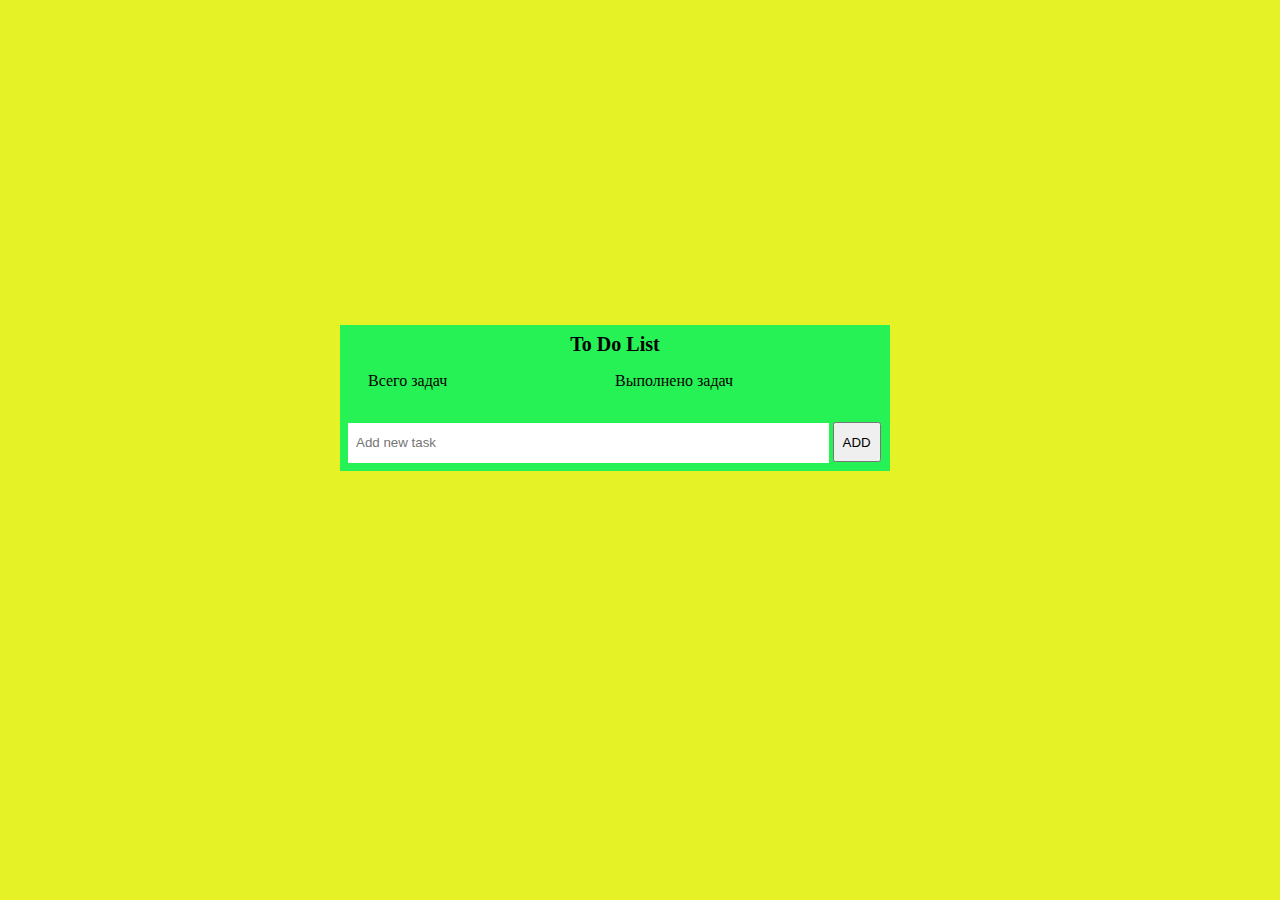
==== Day09/ex02/index.html @ 30ba704d "todo list" ====
<!doctype html>
<html>
<head>
    <meta charset="UTF-8">
    <meta name="viewport"
          content="width=device-width, user-scalable=no, initial-scale=1.0, maximum-scale=1.0, minimum-scale=1.0">
    <meta http-equiv="X-UA-Compatible" content="ie=edge">
    <link rel="stylesheet" href="style.css">
    <script src="todo.js"></script>
    <title>Document</title>
</head>
<body bgcolor= #e4f226 >

    <div class="app">
        <div class="app__header">
            <div class="app__title"><span class="app__title-text">To Do List</span></div>
            <div class="app__info">
                <div class="app__info-item">
                    <span class="app__info-text">Всего задач</span>
                    <span class="app__info-number" id="js-all-tasks"></span>
                </div>
                <div class="app__info-item">
                    <span class="app__info-text">Выполнено задач</span>
                    <span class="app__info-number" id="js-done-tasks"></span>
                </div>
            </div>
        </div>
        <div class="app__body">
            <ul class="app__list" id="app__list"></ul>
        </div>
        <div class="app__footer">
            <input class="app__task-new" id="app__task-new" placeholder="Add new task">
            <button class="button_add" >ADD</button>
        </div>
    </div>




</body>
</html>
---- Day09/ex02/style.css ----
html,
body {
    height: 100%;
    width: 100%}

body {
    margin: 0;
    padding: 0;}

* {
    box-sizing: border-box; }

ul,
li {
    margin: 0;
    padding: 8px 28px;
}


.wrapper  {
    align-items: center;
    background-color: #f2eb1d;
    display: flex;
    justify-content: center;
    height: 100%; }

.app {
    width: 550px;
    position: absolute;
    top: 50%;
    left: 50%;
    margin: -125px 0 0 -300px;

}
.app__header {
    background-color: #26f256; }
.app__title {
    font-size: 20px;
    font-weight: 600;
    padding: 8px 16px;
    text-align: center; }
.app__info {
    display: flex;
    padding: 8px 28px; }
.app__info-item {
    align-items: center;
    display: flex;
    flex: 1; }
.app__body {
    background-color: #26f256; }
.app__footer {
    background-color: #26f256;
    padding: 8px 8px; }
.app__list-item {
    align-items: center;
    display: flex;
    position: relative; }
.app__list-item:hover {
    background-color: #fff; }
.app__list-item:hover .app__list-remove {
    opacity: 0.5; }
.app__list-item:hover .app__list-remove:hover {
    opacity: 1; }
.app__list-item.app__list-item--done {
    background-color: #8fc579; }
.app__list-item.app__list-item--done .app__list-text {
    text-decoration: line-through; }
.app__list-text {
    cursor: pointer;
    flex: 1;
    line-height: 24px;
    padding: 8px 16px; }
.app__list-remove {
    border: 1px solid red;
    border-radius: 50%;
    cursor: pointer;
    height: 32px;
    fles-shrink: 0;
    margin-left: auto;
    margin-right: 5px;
    opacity: 0;
    padding: 0 8px;
    transform: rotate(45deg);
    transition: all linear 0.3s;
    width: 32px; }
.app__list-remove:before, .app__list-remove:after {
    content: "";
    background-color: red;
    display: block;
    left: 50%;
    position: absolute;
    top: 50%;
}
.app__list-remove:before {
    height: 3px;
    width: 20px; }
.app__list-remove:after {
    height: 20px;
    width: 3px; }
.app__task-new {
    border: 0;
    line-height: 40px;
    min-height: 40px;
    padding: 0 8px;
    width: 90%; }
.button_add {
    width: 50px;
    height: 40px;
    width: 9%
}
ul li{
    margin-top: 20px;
}
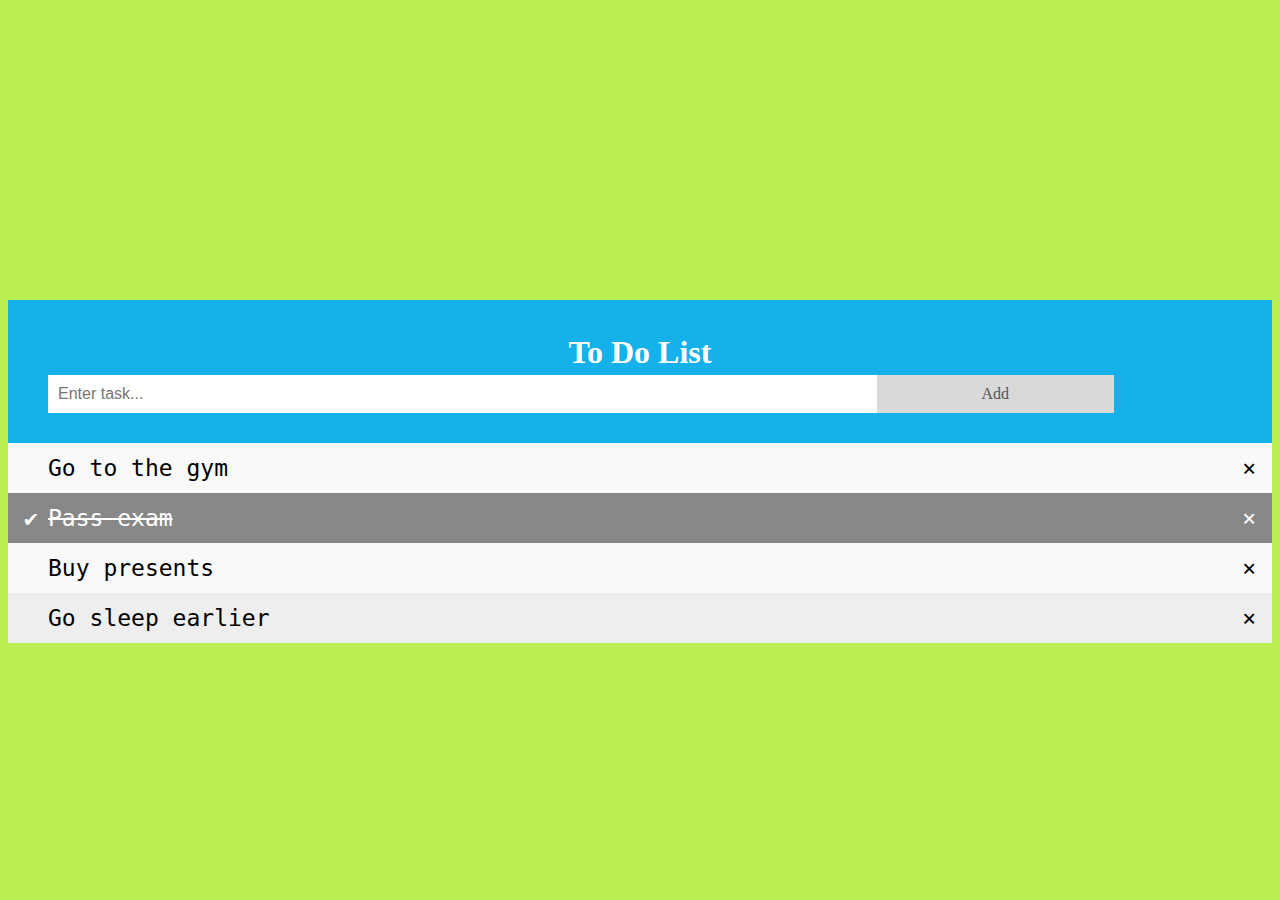
==== commit 16d82c84: "todo p.2" ====
--- a/Day09/ex02/index.html
+++ b/Day09/ex02/index.html
@@ -1,41 +1,28 @@
-<!doctype html>
+<!DOCTYPE html>
 <html>
 <head>
-    <meta charset="UTF-8">
-    <meta name="viewport"
-          content="width=device-width, user-scalable=no, initial-scale=1.0, maximum-scale=1.0, minimum-scale=1.0">
-    <meta http-equiv="X-UA-Compatible" content="ie=edge">
-    <link rel="stylesheet" href="style.css">
-    <script src="todo.js"></script>
-    <title>Document</title>
+    <meta name="viewport" content="width=device-width, initial-scale=1.0, minimum-scale=0.5, maximum-scale=3.0">
+    <link  href="styles.css" rel="stylesheet">
+
 </head>
-<body bgcolor= #e4f226 >
+<body bgcolor="#baef51">
 
-    <div class="app">
-        <div class="app__header">
-            <div class="app__title"><span class="app__title-text">To Do List</span></div>
-            <div class="app__info">
-                <div class="app__info-item">
-                    <span class="app__info-text">Всего задач</span>
-                    <span class="app__info-number" id="js-all-tasks"></span>
-                </div>
-                <div class="app__info-item">
-                    <span class="app__info-text">Выполнено задач</span>
-                    <span class="app__info-number" id="js-done-tasks"></span>
-                </div>
-            </div>
-        </div>
-        <div class="app__body">
-            <ul class="app__list" id="app__list"></ul>
-        </div>
-        <div class="app__footer">
-            <input class="app__task-new" id="app__task-new" placeholder="Add new task">
-            <button class="button_add" >ADD</button>
-        </div>
-    </div>
+<div id="myDIV" class="header">
+    <h1 style="margin:4px">To Do List</h1>
+    <input type="text" id="myInput" placeholder="Enter task...">
+
+    <span onclick="newElement()" class="addBtn">Add</span>
+</div>
+<ul>
+    <li>Go to the gym</li>
+    <li class="checked">Pass exam</li>
+    <li>Buy presents</li>
+    <li>Go sleep earlier</li>
+</ul>
+<script src="list_do.js"></script>
+
+</body>
+</html>
 
 
 
-
-</body>
-</html>--- a/Day09/ex02/styles.css
+++ b/Day09/ex02/styles.css
@@ -0,0 +1,106 @@
+* {
+    box-sizing: border-box;
+}
+
+/* Remove margins and padding from the list */
+ul {
+    margin: 0;
+    padding: 0;
+}
+
+/* Style the list items */
+ul li {
+    cursor: pointer;
+    position: relative;
+    padding: 12px 8px 12px 40px;
+    background: #eee;
+    font-size: 23px;
+    font-family: monospace;
+    transition: 0.1s;
+
+    /* make the list items unselectable */
+    user-select: none;
+}
+
+/* Set all odd list items to a different color (zebra-stripes) */
+ul li:nth-child(2n+1) {
+    background: #f9f9f9;
+}
+
+/* Darker background-color on hover */
+ul li:hover {
+    background: #ddd;
+}
+
+/* When clicked on, add a background color and strike out text */
+ul li.checked {
+    background: #888;
+    color: #fff;
+    text-decoration: line-through;
+}
+
+/* Add a "checked" mark when clicked on */
+ul li.checked::before {
+    content: "\2714";
+    position: absolute;
+    left: 16px;
+}
+
+/* Style the close button */
+.close {
+    cursor: not-allowed;
+    position: absolute;
+    right: 0;
+    top: 0;
+    padding: 12px 16px 12px 16px;
+}
+
+.close:hover {
+    background-color: #f44336;
+    color: white;
+}
+
+/* Style the header */
+.header {
+    background-color: #15b1ea;
+    padding: 30px 40px;
+    margin: 300px 0 0 0;
+    color: white;
+    text-align: center;
+}
+
+/* Clear floats after the header */
+.header:after {
+    content: "";
+    display: table;
+    clear: both;
+}
+
+/* Style the input */
+input {
+    margin: 0;
+    border: none;
+    border-radius: 0;
+    width: 70%;
+    padding: 10px;
+    float: left;
+    font-size: 16px;
+}
+
+/* Style the "Add" button */
+.addBtn {
+    padding: 10px;
+    width: 20%;
+    background: #d9d9d9;
+    color: #555;
+    float: left;
+    text-align: center;
+    font-size: 16px;
+    cursor: pointer;
+    transition: 0.3s;
+    border-radius: 0;
+}
+
+.addBtn:hover {
+    background-color: #bbb;
+}
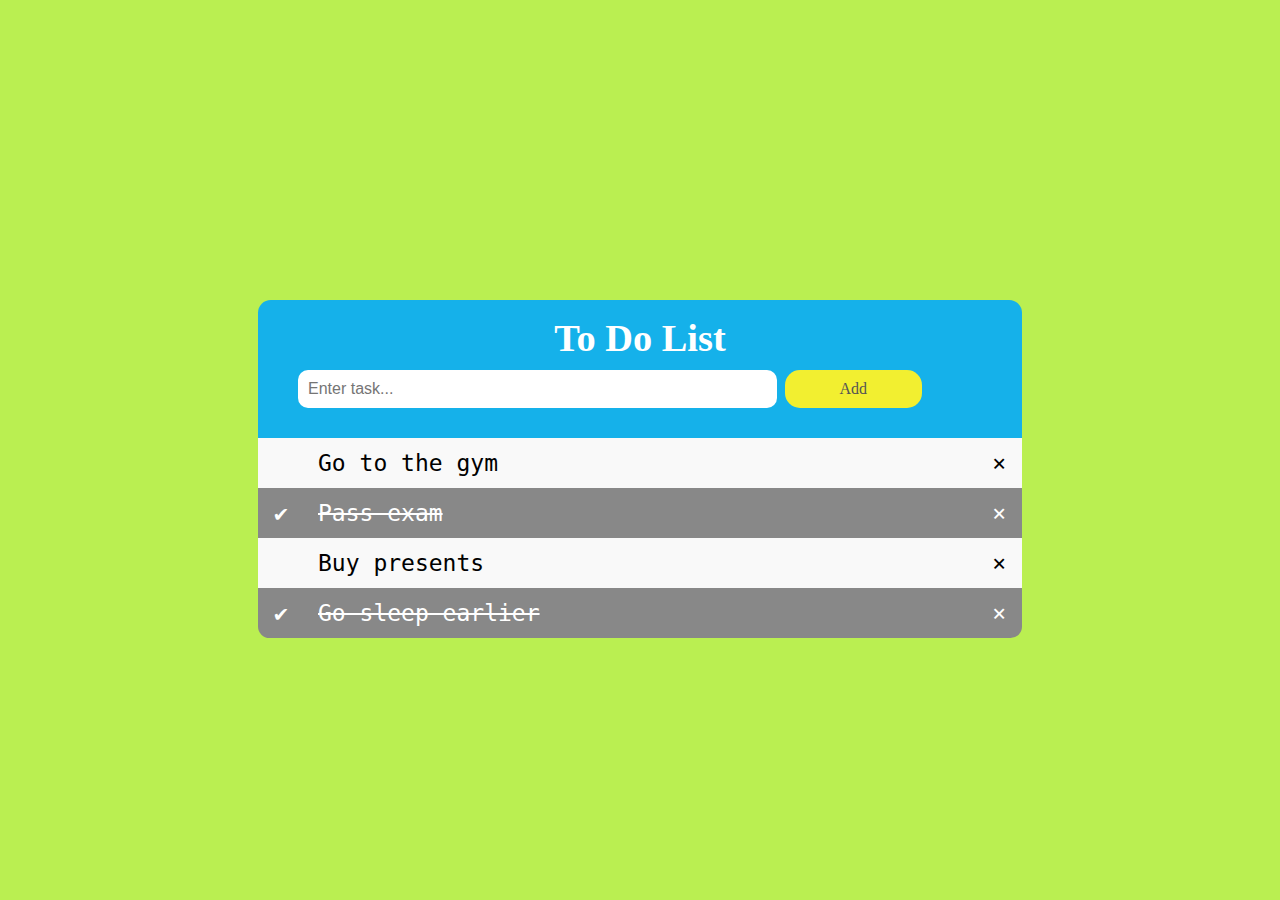
==== commit fb2e48f0: "ready" ====
--- a/Day09/ex02/index.html
+++ b/Day09/ex02/index.html
@@ -6,23 +6,20 @@
 
 </head>
 <body bgcolor="#baef51">
-
 <div id="myDIV" class="header">
-    <h1 style="margin:4px">To Do List</h1>
+    <h1 style="margin:-14px 0 10px 0">To Do List</h1>
     <input type="text" id="myInput" placeholder="Enter task...">
-
     <span onclick="newElement()" class="addBtn">Add</span>
 </div>
-<ul>
+<ul id="myUL">
     <li>Go to the gym</li>
     <li class="checked">Pass exam</li>
     <li>Buy presents</li>
-    <li>Go sleep earlier</li>
+    <li class="checked">Go sleep earlier </li>
 </ul>
+
 <script src="list_do.js"></script>
 
 </body>
 </html>
 
-
-
--- a/Day09/ex02/styles.css
+++ b/Day09/ex02/styles.css
@@ -1,5 +1,20 @@
+@media screen and (max-width: 100%) {
+    table {
+        overflow-x: auto;
+    }
+}
+
 * {
     box-sizing: border-box;
+}
+body{
+    zoom:100%;
+}
+html, body{
+    font-size: 2vw;
+}
+h1 {
+    font-size: 3vw;
 }
 
 /* Remove margins and padding from the list */
@@ -8,18 +23,24 @@
     padding: 0;
 }
 
+li{
+    margin-left: 250px;
+    margin-right: 250px;
+
+}
 /* Style the list items */
 ul li {
     cursor: pointer;
     position: relative;
-    padding: 12px 8px 12px 40px;
+    padding: 12px 60px 12px 60px;
+    list-style-type: none;
     background: #eee;
     font-size: 23px;
     font-family: monospace;
     transition: 0.1s;
-
     /* make the list items unselectable */
     user-select: none;
+    word-wrap: break-word;
 }
 
 /* Set all odd list items to a different color (zebra-stripes) */
@@ -27,6 +48,9 @@
     background: #f9f9f9;
 }
 
+ul li:last-child {
+    border-radius: 0 0 0.5em 0.5em ;
+}
 /* Darker background-color on hover */
 ul li:hover {
     background: #ddd;
@@ -62,9 +86,10 @@
 
 /* Style the header */
 .header {
+    border-radius: 0.5em 0.5em 0 0;
     background-color: #15b1ea;
     padding: 30px 40px;
-    margin: 300px 0 0 0;
+    margin: 300px 250px 0 250px;
     color: white;
     text-align: center;
 }
@@ -85,22 +110,24 @@
     padding: 10px;
     float: left;
     font-size: 16px;
+    border-radius: 10px;
 }
 
 /* Style the "Add" button */
 .addBtn {
     padding: 10px;
     width: 20%;
-    background: #d9d9d9;
+    background: #f2ef30;
     color: #555;
     float: left;
     text-align: center;
     font-size: 16px;
     cursor: pointer;
     transition: 0.3s;
-    border-radius: 0;
+    border-radius: 15px;
+    margin-left: 8px;
 }
 
 .addBtn:hover {
-    background-color: #bbb;
+    background-color: #baef51;
 }
